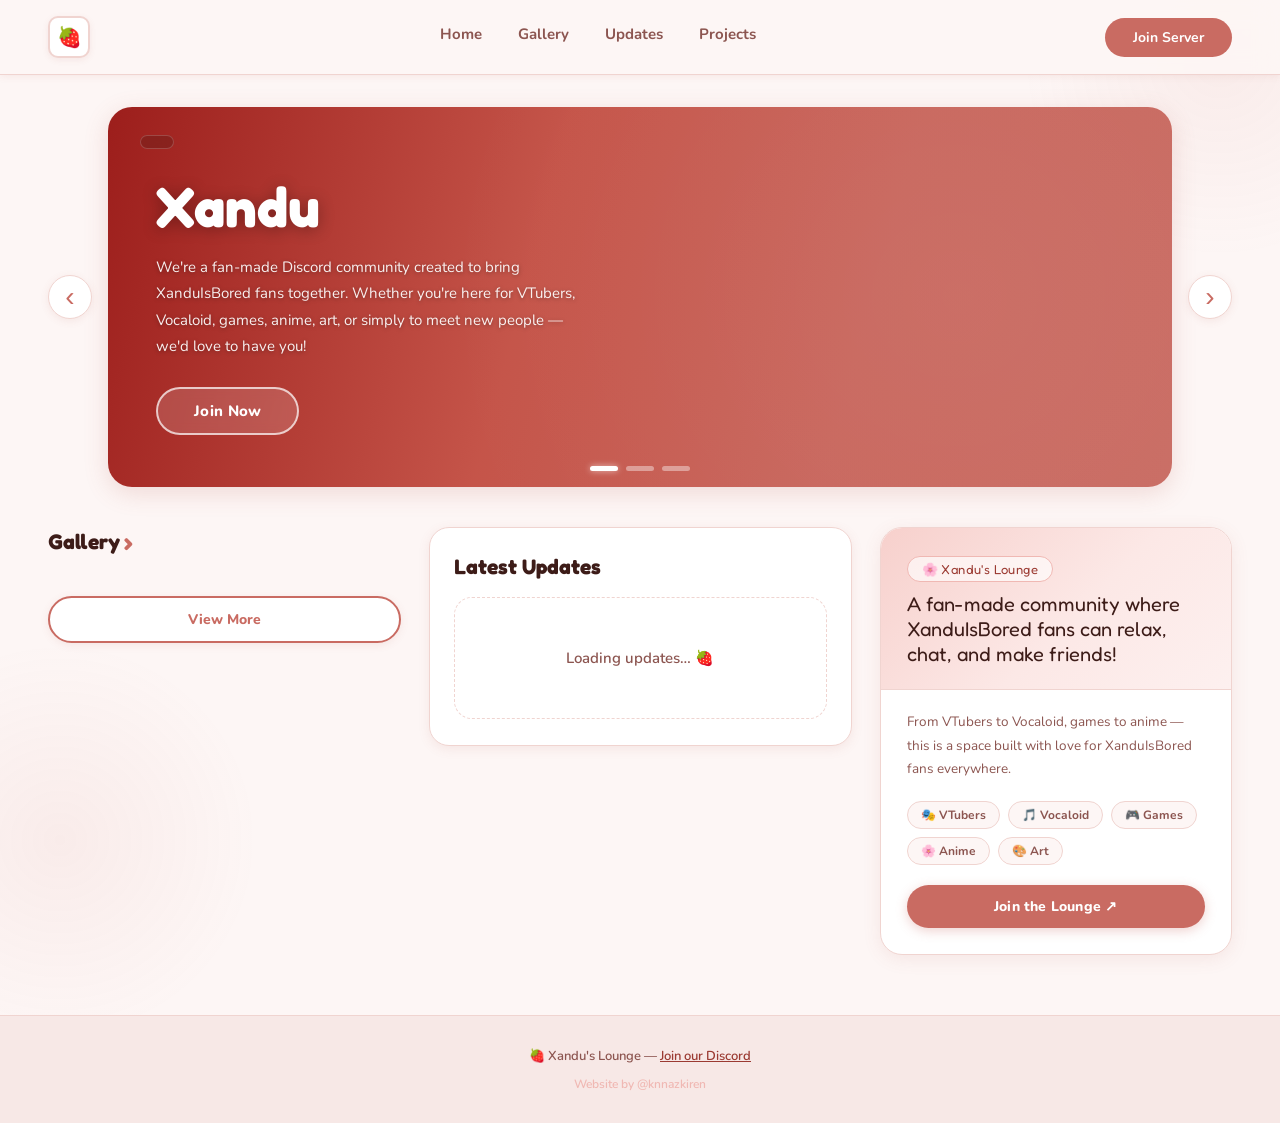
==== index.html @ 9f3a7777 "Add files via upload" ====
<!DOCTYPE html>
<html lang="en">
<head>
  <meta charset="UTF-8" />
  <meta name="viewport" content="width=device-width, initial-scale=1.0" />
  <title>Xandu's Lounge</title>
  <link rel="preconnect" href="https://fonts.googleapis.com" />
  <link rel="preconnect" href="https://fonts.gstatic.com" crossorigin />
  <link href="https://fonts.googleapis.com/css2?family=Fredoka+One&family=Nunito:wght@400;600;700;800&display=swap" rel="stylesheet" />
  <link rel="stylesheet" href="style.css" />
</head>
<body>

  <nav class="navbar">
    <div class="nav-left">
      <button class="nav-icon-btn" aria-label="Server icon">
        <img src="images/logo.png" alt="Xandu's Lounge" class="nav-icon-img" onerror="this.style.display='none';this.parentElement.textContent='🍓'" />
      </button>
    </div>
    <div class="nav-center">
      <a href="#" class="nav-link" data-page="home">Home</a>
      <a href="#" class="nav-link" data-page="gallery">Gallery</a>
      <a href="#" class="nav-link" data-page="updates">Updates</a>
      <a href="#" class="nav-link" data-page="projects">Projects</a>
    </div>
    <div class="nav-right">
      <a href="https://discord.gg/52EE6N8bB2" class="btn-signup">Join Server</a>
    </div>
  </nav>


  <section class="xandu" id="home-xandu">
    <button class="xandu-arrow xandu-arrow-left" aria-label="Previous">&#8249;</button>

    <div class="xandu-banner" id="xandu-banner">
      <div class="xandu-logo-badge">
        <span class="xandu-logo-text">
          <img src="images/logo.png" alt="Xandu's Lounge" class="xandu-logo-img" onerror="this.style.display='none'" />
        </span>
      </div>

      <div class="xandu-content">
        <h1 class="xandu-title">Xandu</h1>
        <p class="xandu-description">
          We're a fan-made Discord community created to bring XanduIsBored fans together.
          Whether you're here for VTubers, Vocaloid, games, anime, art, or simply to meet
          new people — we'd love to have you!
        </p>
        <a href="https://discord.gg/52EE6N8bB2" class="btn-readmore">Join Now</a>
      </div>

      <div class="xandu-dots">
        <span class="dot dot-active"></span>
        <span class="dot"></span>
        <span class="dot"></span>
      </div>
    </div>

    <button class="xandu-arrow xandu-arrow-right" aria-label="Next">&#8250;</button>
  </section>


  <section class="bottom-section" id="home-bottom">

    <div class="col-gallery">
      <h2 class="col-title">Gallery <span class="col-arrow">&#8250;</span></h2>
      <div class="gallery-grid" id="gallery-grid"></div>
      <button class="btn-viewmore" id="view-more-btn">View More</button>
    </div>


    <div class="col-updates" id="updates-col">
      <div class="col-updates-header">
        <h2 class="col-title">Latest Updates</h2>
      </div>
      <div id="home-posts-feed">
        <div class="no-posts-msg">Loading updates… 🍓</div>
      </div>
    </div>


    <div class="col-cards">
      <div class="community-card">
        <div class="community-card-top">
          <div class="community-badge">🌸 Xandu's Lounge</div>
          <p class="community-card-tagline">A fan-made community where XanduIsBored fans can relax, chat, and make friends!</p>
        </div>
        <p class="community-card-desc">
          From VTubers to Vocaloid, games to anime — this is a space built
          with love for XanduIsBored fans everywhere.
        </p>
        <div class="community-tags">
          <span class="tag">🎭 VTubers</span>
          <span class="tag">🎵 Vocaloid</span>
          <span class="tag">🎮 Games</span>
          <span class="tag">🌸 Anime</span>
          <span class="tag">🎨 Art</span>
        </div>
        <a href="https://discord.gg/52EE6N8bB2" class="community-join-btn">Join the Lounge ↗</a>
      </div>
    </div>

  </section>


  <footer class="footer" id="home-footer">
    <p>
      🍓 Xandu's Lounge &mdash;
      <a href="https://discord.gg/52EE6N8bB2" class="footer-link">Join our Discord</a>
    </p>
    <p class="footer-credit">Website by @knnazkiren</p>
  </footer>


  <!-- INNER PAGES -->
  <div class="inner-page-wrap" id="gallery-page">
    <button class="back-btn" onclick="showHome()">&#8592; Back to Home</button>
    <h2 class="page-title">🎨 Gallery</h2>
    <div class="full-gallery-grid" id="full-gallery-container">
      <div class="gallery-loading">Loading gallery…</div>
    </div>
  </div>

  <div class="inner-page-wrap" id="cat-page-0">
    <button class="back-btn" onclick="showHome()">&#8592; Back to Home</button>
    <div class="cat-page-header">
      <span class="cat-page-icon" id="page-icon-0">📢</span>
      <h2 class="page-title" id="page-title-0">Announcements</h2>
    </div>
    <div class="posts-feed" id="posts-feed-0">
      <div class="no-posts-msg">No posts yet — check back soon! 🍓</div>
    </div>
  </div>

  <div class="inner-page-wrap" id="cat-page-1">
    <button class="back-btn" onclick="showHome()">&#8592; Back to Home</button>
    <div class="cat-page-header">
      <span class="cat-page-icon" id="page-icon-1">🍓</span>
      <h2 class="page-title" id="page-title-1">Strawberry Posts</h2>
    </div>
    <div class="posts-feed" id="posts-feed-1">
      <div class="no-posts-msg">No posts yet — check back soon! 🍓</div>
    </div>
  </div>

  <div class="inner-page-wrap" id="cat-page-2">
    <button class="back-btn" onclick="showHome()">&#8592; Back to Home</button>
    <div class="cat-page-header">
      <span class="cat-page-icon" id="page-icon-2">🌟</span>
      <h2 class="page-title" id="page-title-2">Member Highlights</h2>
    </div>
    <div class="posts-feed" id="posts-feed-2">
      <div class="no-posts-msg">No posts yet — check back soon! 🍓</div>
    </div>
  </div>

  <div class="inner-page-wrap" id="projects-page">
    <button class="back-btn" onclick="showHome()">&#8592; Back to Home</button>
    <h2 class="page-title">🚀 Projects</h2>
    <div class="projects-grid" id="projects-grid">
      <div class="projects-empty"><span>🚀</span>No projects yet — stay tuned!</div>
    </div>
  </div>


  <!-- Supabase JS -->
  <script src="https://cdn.jsdelivr.net/npm/@supabase/supabase-js@2/dist/umd/supabase.min.js"></script>

  <script>

    /* ---- SUPABASE ---- */
    var SUPABASE_URL = 'https://gdhjtefkcrpxkrdiykhn.supabase.co';
    var SUPABASE_KEY = 'eyJhbGciOiJIUzI1NiIsInR5cCI6IkpXVCJ9.eyJpc3MiOiJzdXBhYmFzZSIsInJlZiI6ImdkaGp0ZWZrY3JweGtyZGl5a2huIiwicm9sZSI6ImFub24iLCJpYXQiOjE3ODMzMTY5MTIsImV4cCI6MjA5ODg5MjkxMn0.fy1BvtEDOEY_kbJI5o6ML6H_A-zJVKZPCkd5SEwlc9g';
    var sb = supabase.createClient(SUPABASE_URL, SUPABASE_KEY);


    /* ---- PAGE ROUTING ---- */
    var homeEls   = ['home-xandu', 'home-bottom', 'home-footer'];
    var innerPages = ['gallery-page', 'cat-page-0', 'cat-page-1', 'cat-page-2', 'projects-page'];

    function showHome() {
      homeEls.forEach(function(id) { var el = document.getElementById(id); if (el) el.style.display = ''; });
      innerPages.forEach(function(id) { var el = document.getElementById(id); if (el) el.style.display = 'none'; });
      setActiveNav('home');
      window.scrollTo({ top: 0, behavior: 'smooth' });
    }

    function showPage(pageId, navKey) {
      homeEls.forEach(function(id) { var el = document.getElementById(id); if (el) el.style.display = 'none'; });
      innerPages.forEach(function(id) { var el = document.getElementById(id); if (el) el.style.display = 'none'; });
      var pg = document.getElementById(pageId);
      if (pg) pg.style.display = 'block';
      setActiveNav(navKey || '');
      window.scrollTo({ top: 0, behavior: 'smooth' });
    }

    function setActiveNav(key) {
      document.querySelectorAll('.nav-link').forEach(function(l) {
        l.classList.toggle('active', l.getAttribute('data-page') === key);
      });
    }

    document.querySelectorAll('.nav-link').forEach(function(link) {
      link.addEventListener('click', function(e) {
        e.preventDefault();
        var pg = link.getAttribute('data-page');
        if (pg === 'home') {
          showHome();
        } else if (pg === 'gallery') {
          buildFullGallery();
          showPage('gallery-page', 'gallery');
        } else if (pg === 'updates') {
          showHome();
          setTimeout(function() {
            var el = document.getElementById('updates-col');
            if (el) el.scrollIntoView({ behavior: 'smooth' });
          }, 80);
        } else if (pg === 'projects') {
          buildProjectsPage();
          showPage('projects-page', 'projects');
        }
      });
    });


    /* ---- POSTS — load from Supabase ---- */
    async function loadPosts() {
      var homeFeed = document.getElementById('home-posts-feed');

      // Fetch categories and posts in parallel
      var catsRes  = await sb.from('categories').select('*').order('id');
      var postsRes = await sb.from('posts').select('*').order('date', { ascending: false });

      var cats  = (catsRes.data  || []);
      var posts = (postsRes.data || []);

      // Apply category labels and icons to inner pages
      cats.forEach(function(cat) {
        var pageIcon  = document.getElementById('page-icon-'  + cat.id);
        var pageTitle = document.getElementById('page-title-' + cat.id);
        if (pageIcon  && cat.icon)      pageIcon.textContent  = cat.icon;
        if (pageTitle && cat.cat_title) pageTitle.textContent = cat.cat_title;
      });

      // Group posts by category
      var byCategory = { 0: [], 1: [], 2: [] };
      posts.forEach(function(p) {
        if (p.cat_index >= 0 && p.cat_index <= 2) byCategory[p.cat_index].push(p);
      });

      // Render individual category feeds
      for (var i = 0; i <= 2; i++) {
        var cat = cats.find(function(c) { return c.id === i; });
        if (cat && cat.visible === false) { renderFeed(i, []); continue; }
        renderFeed(i, byCategory[i]);
      }

      // Build merged home feed (all visible categories combined, sorted by date desc)
      var allPosts = [];
      cats.forEach(function(cat) {
        if (cat.visible === false) return;
        (byCategory[cat.id] || []).forEach(function(p) {
          allPosts.push({ post: p, catIndex: cat.id, catIcon: cat.icon || '📢', catTitle: cat.cat_title || 'Updates' });
        });
      });

      if (!homeFeed) return;

      if (allPosts.length === 0) {
        homeFeed.innerHTML = '<div class="no-posts-msg">No updates yet — check back soon! 🍓</div>';
        return;
      }

      allPosts.sort(function(a, b) {
        return new Date(b.post.date + 'T12:00:00') - new Date(a.post.date + 'T12:00:00');
      });

      homeFeed.innerHTML = '';
      allPosts.forEach(function(item) {
        var post = item.post;
        var card = document.createElement('a');
        card.className = 'home-post-item';
        card.href = '#';
        card.addEventListener('click', function(e) {
          e.preventDefault();
          showPage('cat-page-' + item.catIndex);
        });

        var iconEl = document.createElement('span');
        iconEl.className = 'home-post-icon';
        iconEl.textContent = item.catIcon;

        var content = document.createElement('div');
        content.className = 'home-post-content';

        var catLabel = document.createElement('div');
        catLabel.className = 'home-post-cat';
        catLabel.textContent = item.catTitle;

        var titleEl = document.createElement('div');
        titleEl.className = 'home-post-title';
        titleEl.textContent = post.title || '';

        var meta = document.createElement('div');
        meta.className = 'home-post-meta';
        meta.textContent = fmtDate(post.date);

        if (post.body) {
          var preview = document.createElement('div');
          preview.className = 'home-post-preview';
          preview.textContent = post.body;
          content.appendChild(catLabel);
          content.appendChild(titleEl);
          content.appendChild(preview);
          content.appendChild(meta);
        } else {
          content.appendChild(catLabel);
          content.appendChild(titleEl);
          content.appendChild(meta);
        }

        card.appendChild(iconEl);
        card.appendChild(content);
        homeFeed.appendChild(card);
      });
    }

    function renderFeed(catIndex, posts) {
      var feedEl = document.getElementById('posts-feed-' + catIndex);
      if (!feedEl) return;
      if (!posts || posts.length === 0) {
        feedEl.innerHTML = '<div class="no-posts-msg">No posts yet — check back soon! 🍓</div>';
        return;
      }
      feedEl.innerHTML = '';
      posts.forEach(function(post) {
        var card = document.createElement('div');
        card.className = 'post-card';

        var dateEl = document.createElement('div');
        dateEl.className = 'post-date';
        dateEl.textContent = fmtDate(post.date);

        var titleEl = document.createElement('h3');
        titleEl.className = 'post-title';
        titleEl.textContent = post.title || '';

        var bodyEl = document.createElement('p');
        bodyEl.className = 'post-body';
        bodyEl.textContent = post.body || '';

        card.appendChild(dateEl);
        card.appendChild(titleEl);
        card.appendChild(bodyEl);

        if (post.discord_link && post.discord_link.trim() !== '') {
          var btn = document.createElement('a');
          btn.className = 'post-discord-btn';
          btn.href = post.discord_link.trim();
          btn.target = '_blank';
          btn.rel = 'noopener noreferrer';
          btn.textContent = (post.discord_btn && post.discord_btn.trim() ? post.discord_btn.trim() : 'Go to Channel') + ' ↗';
          card.appendChild(btn);
        }
        feedEl.appendChild(card);
      });
    }

    function fmtDate(s) {
      if (!s) return '';
      try { return new Date(s + 'T12:00:00').toLocaleDateString('en-US', { year: 'numeric', month: 'long', day: 'numeric' }); }
      catch(e) { return s; }
    }


    /* ---- GALLERY — load from Supabase Storage ---- */
    var galleryItems = [];

    async function loadHomeGallery() {
      var res = await sb.from('gallery_items').select('*').order('created_at', { ascending: false });
      galleryItems = res.data || [];
      if (galleryItems.length === 0) return;

      var grid    = document.getElementById('gallery-grid');
      var viewBtn = document.getElementById('view-more-btn');
      var col     = document.querySelector('.col-gallery');
      var firstImgLoadPromise = null;

      galleryItems.forEach(function(item, idx) {
        var thumb = buildThumb(item.url, item.credit, item.mime_type, idx >= 2);
        if (idx < 2) {
          grid.appendChild(thumb);
        } else {
          col.insertBefore(thumb, viewBtn);
        }
        // Track first image load so slider fires only after it's ready
        if (!firstImgLoadPromise) {
          var imgEl = thumb.querySelector('img');
          if (imgEl) {
            firstImgLoadPromise = new Promise(function(resolve) {
              if (imgEl.complete) { resolve(); }
              else { imgEl.addEventListener('load', resolve); imgEl.addEventListener('error', resolve); }
            });
          }
        }
      });

      // Wait for first gallery image before updating the banner slider
      if (firstImgLoadPromise) await firstImgLoadPromise;
      refreshSlider();
    }

    function buildThumb(src, credit, mimeType, hidden) {
      var div = document.createElement('div');
      div.className = 'gallery-thumb' + (hidden ? ' hidden-thumb' : '');
      if (src) {
        var isVid = mimeType && mimeType.indexOf('video') === 0;
        if (isVid) {
          var v = document.createElement('video');
          v.src = src; v.muted = true; v.controls = false;
          div.appendChild(v);
        } else {
          var img = document.createElement('img');
          img.src = src; img.alt = credit || 'Gallery image';
          div.appendChild(img);
        }
      }
      if (credit) {
        var p = document.createElement('p');
        p.className = 'gallery-credit';
        p.textContent = credit;
        div.appendChild(p);
      }
      return div;
    }

    async function buildFullGallery() {
      var container = document.getElementById('full-gallery-container');
      container.innerHTML = '<div class="gallery-loading">Loading gallery…</div>';

      var res = await sb.from('gallery_items').select('*').order('created_at', { ascending: false });
      var items = res.data || [];

      if (items.length === 0) {
        container.innerHTML = '<div class="gallery-loading">No gallery items yet — check back soon! 🍓</div>';
        return;
      }

      container.innerHTML = '';
      items.forEach(function(item) {
        container.appendChild(buildThumb(item.url, item.credit, item.mime_type, false));
      });
    }


    /* ---- PROJECTS — load from Supabase ---- */
    async function buildProjectsPage() {
      var grid = document.getElementById('projects-grid');
      grid.innerHTML = '<div class="projects-empty"><span>⏳</span>Loading projects…</div>';

      var res = await sb.from('projects').select('*').order('created_at', { ascending: false });
      var projects = res.data || [];

      if (projects.length === 0) {
        grid.innerHTML = '<div class="projects-empty"><span>🚀</span>No projects yet — stay tuned!</div>';
        return;
      }

      grid.innerHTML = '';
      projects.forEach(function(proj) {
        var card = document.createElement('div');
        card.className = 'project-card';

        if (proj.image_url) {
          var img = document.createElement('img');
          img.className = 'project-thumb';
          img.src = proj.image_url;
          img.alt = proj.title || 'Project image';
          card.appendChild(img);
        } else {
          var ph = document.createElement('div');
          ph.className = 'project-thumb-placeholder';
          ph.textContent = proj.emoji || '🚀';
          card.appendChild(ph);
        }

        var body = document.createElement('div');
        body.className = 'project-body';

        var header = document.createElement('div');
        header.className = 'project-header';

        var titleEl = document.createElement('div');
        titleEl.className = 'project-title';
        titleEl.textContent = proj.title || '';

        var statusMap = { 'Planning': 'status-planning', 'In Progress': 'status-inprogress', 'Completed': 'status-completed', 'On Hold': 'status-onhold' };
        var badge = document.createElement('span');
        badge.className = 'project-status ' + (statusMap[proj.status] || 'status-planning');
        badge.textContent = proj.status || 'Planning';

        header.appendChild(titleEl);
        header.appendChild(badge);
        body.appendChild(header);

        if (proj.description) {
          var desc = document.createElement('p');
          desc.className = 'project-desc';
          desc.textContent = proj.description;
          body.appendChild(desc);
        }

        if (proj.tags && proj.tags.trim()) {
          var tagsRow = document.createElement('div');
          tagsRow.className = 'project-tags';
          proj.tags.split(',').forEach(function(t) {
            t = t.trim();
            if (!t) return;
            var span = document.createElement('span');
            span.className = 'tag';
            span.textContent = t;
            tagsRow.appendChild(span);
          });
          body.appendChild(tagsRow);
        }

        if (proj.link && proj.link.trim()) {
          var linkEl = document.createElement('a');
          linkEl.className = 'project-link-btn';
          linkEl.href = proj.link.trim();
          linkEl.target = '_blank';
          linkEl.rel = 'noopener noreferrer';
          linkEl.textContent = 'Learn More ↗';
          body.appendChild(linkEl);
        }

        card.appendChild(body);
        grid.appendChild(card);
      });
    }


    /* ---- XANDU SLIDER ---- */
    var sliderImgs  = [];
    var slideIndex  = 0;
    var sliderTimer = null;

    function refreshSlider() {
      sliderImgs = Array.from(document.querySelectorAll('.col-gallery .gallery-thumb img'));
      if (sliderImgs.length) showSlide(0);
    }

    function showSlide(n) {
      if (!sliderImgs.length) return;
      slideIndex = ((n % sliderImgs.length) + sliderImgs.length) % sliderImgs.length;
      var banner = document.getElementById('xandu-banner');
      if (!banner) return;
      var src = sliderImgs[slideIndex].src;
      banner.style.backgroundImage =
        'linear-gradient(105deg, rgba(100,30,25,0.65) 0%, rgba(201,107,98,0.40) 45%, rgba(201,107,98,0.08) 70%, transparent 100%), url("' + src + '")';
      banner.style.backgroundSize = 'cover';
      banner.style.backgroundPosition = 'center top';
      var dots = document.querySelectorAll('.dot');
      dots.forEach(function(d, i) { d.classList.toggle('dot-active', i === slideIndex % dots.length); });
    }

    function startSlider() {
      sliderImgs = Array.from(document.querySelectorAll('.col-gallery .gallery-thumb img'));
      if (sliderImgs.length) showSlide(0);
      clearInterval(sliderTimer);
      sliderTimer = setInterval(function() { showSlide(slideIndex + 1); }, 4000);
    }

    var leftArr  = document.querySelector('.xandu-arrow-left');
    var rightArr = document.querySelector('.xandu-arrow-right');
    if (leftArr)  leftArr.addEventListener('click',  function() { showSlide(slideIndex - 1); });
    if (rightArr) rightArr.addEventListener('click', function() { showSlide(slideIndex + 1); });

    var xanduBanner = document.getElementById('xandu-banner');
    if (xanduBanner) {
      xanduBanner.addEventListener('mouseenter', function() { clearInterval(sliderTimer); });
      xanduBanner.addEventListener('mouseleave', function() {
        clearInterval(sliderTimer);
        sliderTimer = setInterval(function() { showSlide(slideIndex + 1); }, 4000);
      });
    }


    /* ---- VIEW MORE ---- */
    var viewMoreBtn = document.getElementById('view-more-btn');
    if (viewMoreBtn) {
      viewMoreBtn.addEventListener('click', function(e) {
        e.preventDefault();
        var expanded = viewMoreBtn.getAttribute('data-expanded') === 'true';
        document.querySelectorAll('.col-gallery .gallery-thumb.hidden-thumb').forEach(function(t) {
          t.style.display = expanded ? '' : 'block';
        });
        viewMoreBtn.textContent = expanded ? 'View More' : 'View Less';
        viewMoreBtn.setAttribute('data-expanded', expanded ? 'false' : 'true');
      });
    }


    /* ---- INIT ---- */
    loadPosts();
    loadHomeGallery().then(function() { setTimeout(startSlider, 200); });

  </script>

</body>
</html>
---- style.css ----
/* ================================================
   1. ROOT VARIABLES
   ================================================ */
:root {
  --red-deep:    #9b3a32;
  --red-main:    #c96b62;
  --red-bright:  #e08880;
  --red-soft:    #f0b8b3;
  --bg-page:     #fdf6f5;
  --bg-card:     #ffffff;
  --bg-banner:   #c96b62;
  --text-dark:   #3d1c18;
  --text-mid:    #8c5550;
  --text-light:  #ffffff;
  --border:      #f0d4d0;
  --shadow:      rgba(180, 90, 80, 0.10);
}


/* ================================================
   2. RESET & BASE STYLES
   ================================================ */
*, *::before, *::after {
  margin: 0;
  padding: 0;
  box-sizing: border-box;
}

html {
  scroll-behavior: smooth;
}

body {
  font-family: 'Nunito', sans-serif;
  background-color: var(--bg-page);
  color: var(--text-dark);
  min-height: 100vh;
}

a {
  text-decoration: none;
  color: inherit;
}


/* ================================================
   3. NAVIGATION BAR
   ================================================ */
.navbar {
  position: sticky;
  top: 0;
  z-index: 100;
  display: flex;
  align-items: center;
  justify-content: space-between;
  padding: 16px 48px;
  background: rgba(253, 246, 245, 0.95);
  backdrop-filter: blur(12px);
  -webkit-backdrop-filter: blur(12px);
  border-bottom: 1px solid var(--border);
  box-shadow: 0 1px 8px var(--shadow);
}

.nav-left {
  display: flex;
  align-items: center;
  gap: 10px;
}

.nav-icon-btn {
  width: 42px;
  height: 42px;
  border-radius: 10px;
  border: 2px solid var(--border);
  background: var(--bg-card);
  display: flex;
  align-items: center;
  justify-content: center;
  font-size: 20px;
  cursor: pointer;
  transition: background 0.2s, border-color 0.2s, transform 0.15s;
  box-shadow: 0 2px 6px var(--shadow);
}

.nav-icon-btn:hover {
  background: var(--red-bright);
  border-color: var(--red-main);
  transform: scale(1.05);
}

.nav-icon-img {
  width: 28px;
  height: 28px;
  border-radius: 6px;
  object-fit: cover;
}

.nav-center {
  display: flex;
  align-items: center;
  gap: 36px;
}

.nav-link {
  font-family: 'Nunito', sans-serif;
  font-weight: 700;
  font-size: 15px;
  color: var(--text-mid);
  padding-bottom: 4px;
  border-bottom: 2px solid transparent;
  transition: color 0.2s, border-color 0.2s;
  cursor: pointer;
}

.nav-link:hover,
.nav-link.active {
  color: var(--red-main);
  border-bottom-color: var(--red-main);
}

.nav-right {
  display: flex;
  align-items: center;
}

.btn-signup {
  padding: 10px 28px;
  border-radius: 999px;
  background: var(--red-main);
  color: var(--text-light);
  font-family: 'Nunito', sans-serif;
  font-weight: 700;
  font-size: 14px;
  border: none;
  cursor: pointer;
  transition: background 0.2s, transform 0.15s;
}

.btn-signup:hover {
  background: var(--red-deep);
  transform: scale(1.03);
}


/* ================================================
   4. BANNER
   ================================================ */
.xandu {
  position: relative;
  display: flex;
  align-items: center;
  padding: 32px 48px;
  gap: 16px;
}

.xandu-arrow {
  flex-shrink: 0;
  width: 44px;
  height: 44px;
  border-radius: 50%;
  border: 1.5px solid var(--border);
  background: var(--bg-card);
  color: var(--red-main);
  font-size: 28px;
  line-height: 1;
  cursor: pointer;
  display: flex;
  align-items: center;
  justify-content: center;
  transition: background 0.2s, color 0.2s, transform 0.15s;
  z-index: 10;
  box-shadow: 0 2px 8px var(--shadow);
}

.xandu-arrow:hover {
  background: var(--red-main);
  color: #fff;
  border-color: var(--red-main);
  transform: scale(1.08);
}

.xandu-banner {
  flex: 1;
  position: relative;
  border-radius: 24px;
  overflow: hidden;
  min-height: 380px;
  display: flex;
  align-items: flex-end;
  background-color: var(--bg-banner);
  background-image: linear-gradient(
    105deg,
    rgba(139, 0, 0, 0.72) 0%,
    rgba(192, 57, 43, 0.45) 40%,
    rgba(192, 57, 43, 0.10) 70%,
    transparent 100%
  );
  background-size: cover;
  background-position: center top;
  background-repeat: no-repeat;
  box-shadow: 0 6px 24px rgba(180, 90, 80, 0.18);
}

.xandu-banner::before {
  content: '';
  position: absolute;
  inset: 0;
  background-image: radial-gradient(circle at 80% 50%, rgba(255,255,255,0.05) 0%, transparent 60%);
  pointer-events: none;
}

.xandu-logo-badge {
  position: absolute;
  top: 28px;
  left: 32px;
  background: rgba(100, 30, 25, 0.40);
  backdrop-filter: blur(8px);
  border-radius: 10px;
  padding: 6px 16px;
  border: 1px solid rgba(255,255,255,0.18);
}

.xandu-logo-text {
  font-family: 'Fredoka One', cursive;
  font-size: 15px;
  color: #fff;
  letter-spacing: 1px;
}

.xandu-logo-img {
  height: 28px;
  object-fit: contain;
}

.xandu-content {
  position: relative;
  z-index: 2;
  padding: 36px 48px 52px 48px;
  max-width: 580px;
}

.xandu-title {
  font-family: 'Fredoka One', cursive;
  font-size: clamp(34px, 5vw, 56px);
  color: #ffffff;
  line-height: 1.15;
  text-shadow: 0 2px 16px rgba(0,0,0,0.30);
  margin-bottom: 16px;
}

.xandu-description {
  font-family: 'Nunito', sans-serif;
  font-size: 15px;
  color: rgba(255, 255, 255, 0.92);
  line-height: 1.75;
  text-shadow: 0 1px 4px rgba(0,0,0,0.35);
  margin-bottom: 28px;
  max-width: 440px;
}

.btn-readmore {
  display: inline-block;
  padding: 12px 36px;
  border: 2px solid rgba(255,255,255,0.70);
  border-radius: 999px;
  color: #ffffff;
  font-family: 'Nunito', sans-serif;
  font-weight: 800;
  font-size: 15px;
  letter-spacing: 0.3px;
  background: rgba(255,255,255,0.15);
  backdrop-filter: blur(6px);
  transition: background 0.25s, color 0.25s, border-color 0.25s, transform 0.15s;
  cursor: pointer;
}

.btn-readmore:hover {
  background: rgba(255,255,255,0.95);
  border-color: transparent;
  color: var(--red-deep);
  transform: scale(1.03);
}

.xandu-dots {
  position: absolute;
  bottom: 16px;
  left: 50%;
  transform: translateX(-50%);
  display: flex;
  gap: 8px;
  z-index: 5;
}

.dot {
  width: 28px;
  height: 5px;
  border-radius: 999px;
  background: rgba(255,255,255,0.4);
  transition: background 0.2s;
}

.dot-active {
  background: #ffffff;
  box-shadow: 0 0 6px rgba(255,255,255,0.6);
}


/* ================================================
   5. BOTTOM THREE-COLUMN SECTION
   ================================================ */
.bottom-section {
  display: grid;
  grid-template-columns: 1fr 1.2fr 1fr;
  gap: 28px;
  padding: 8px 48px 60px 48px;
  align-items: start;
}

.col-title {
  font-family: 'Fredoka One', cursive;
  font-size: 21px;
  color: var(--text-dark);
  margin-bottom: 20px;
  display: flex;
  align-items: center;
  gap: 4px;
}

.col-arrow {
  color: var(--red-main);
  font-size: 24px;
}

.col-gallery {
  display: flex;
  flex-direction: column;
}

.gallery-grid {
  display: grid;
  grid-template-columns: 1fr 1fr;
  gap: 14px;
  margin-bottom: 20px;
}

.gallery-thumb {
  border-radius: 14px;
  overflow: hidden;
  background: var(--bg-card);
  border: 2px solid var(--border);
  box-shadow: 0 3px 10px var(--shadow);
  transition: transform 0.2s, box-shadow 0.2s;
  cursor: pointer;
}

.gallery-thumb:hover {
  transform: translateY(-4px);
  box-shadow: 0 8px 20px rgba(192, 57, 43, 0.2);
}

.gallery-thumb img,
.gallery-thumb video {
  width: 100%;
  height: 150px;
  object-fit: cover;
  display: block;
}

.gallery-placeholder {
  width: 100%;
  height: 150px;
  background: linear-gradient(135deg, #ffe4e4 0%, #ffd0d0 100%);
  display: flex;
  flex-direction: column;
  align-items: center;
  justify-content: center;
  gap: 6px;
  border-bottom: 2px dashed var(--border);
}

.placeholder-icon {
  font-size: 32px;
}

.placeholder-label {
  font-size: 11px;
  font-weight: 700;
  color: var(--text-mid);
  text-align: center;
  padding: 0 6px;
}

.gallery-credit {
  font-size: 11px;
  color: var(--text-mid);
  text-align: center;
  padding: 6px 4px 8px;
}

.btn-viewmore {
  display: block;
  width: 100%;
  padding: 12px;
  border-radius: 999px;
  border: 2px solid var(--red-main);
  background: var(--bg-card);
  color: var(--red-main);
  font-family: 'Nunito', sans-serif;
  font-weight: 800;
  font-size: 14px;
  text-align: center;
  cursor: pointer;
  transition: background 0.2s, color 0.2s, transform 0.15s;
  box-shadow: 0 2px 8px var(--shadow);
}

.btn-viewmore:hover {
  background: var(--red-main);
  color: #fff;
  transform: scale(1.02);
}

.col-updates {
  background: var(--bg-card);
  border-radius: 20px;
  border: 1.5px solid var(--border);
  padding: 26px 24px;
  box-shadow: 0 3px 12px var(--shadow);
}

.col-updates-header {
  display: flex;
  align-items: center;
  justify-content: space-between;
  margin-bottom: 18px;
}

.col-updates-header .col-title {
  margin-bottom: 0;
}

.close-btn {
  width: 28px;
  height: 28px;
  border-radius: 50%;
  border: 2px solid var(--border);
  background: var(--bg-card);
  color: var(--text-mid);
  font-size: 13px;
  display: flex;
  align-items: center;
  justify-content: center;
  cursor: pointer;
  transition: background 0.2s, color 0.2s;
}

.close-btn:hover {
  background: var(--red-main);
  color: #fff;
  border-color: var(--red-main);
}

.update-item {
  display: flex;
  align-items: center;
  gap: 14px;
  padding: 14px 16px;
  border-radius: 14px;
  margin-bottom: 10px;
  background: #fdf6f5;
  border: 1.5px solid var(--border);
  font-size: 14px;
  font-weight: 600;
  color: var(--text-dark);
  transition: background 0.2s, border-color 0.2s, transform 0.18s;
  cursor: pointer;
}

.update-item:hover {
  background: #fce8e6;
  border-color: var(--red-bright);
  transform: translateX(5px);
}

.update-item-dark {
  background: #f5d5d2;
  border-color: var(--red-soft);
  color: var(--red-deep);
}

.update-item-dark:hover {
  background: #f0c5c0;
}

.update-icon {
  font-size: 18px;
  flex-shrink: 0;
}

.update-text {
  line-height: 1.3;
  flex: 1;
}

.update-count {
  font-size: 11px;
  font-weight: 800;
  background: var(--red-soft);
  color: var(--red-deep);
  border-radius: 999px;
  padding: 2px 9px;
  flex-shrink: 0;
}

.col-cards {
  display: flex;
  flex-direction: column;
}

.community-card {
  background: var(--bg-card);
  border: 1.5px solid var(--border);
  border-radius: 22px;
  overflow: hidden;
  box-shadow: 0 4px 18px var(--shadow);
  display: flex;
  flex-direction: column;
}

.community-card-top {
  background: linear-gradient(135deg, #f7d0cc 0%, #fce8e6 55%, #fdf0ef 100%);
  padding: 28px 26px 22px;
  border-bottom: 1.5px solid var(--border);
}

.community-badge {
  display: inline-block;
  font-family: 'Fredoka One', cursive;
  font-size: 13px;
  color: var(--red-deep);
  background: rgba(255,255,255,0.65);
  border: 1px solid var(--red-soft);
  border-radius: 999px;
  padding: 4px 14px;
  margin-bottom: 10px;
  letter-spacing: 0.4px;
}

.community-card-tagline {
  font-family: 'Fredoka One', cursive;
  font-size: 20px;
  color: var(--text-dark);
  line-height: 1.25;
}

.community-card-desc {
  padding: 20px 26px 4px;
  font-size: 13.5px;
  color: var(--text-mid);
  line-height: 1.75;
}

.community-tags {
  display: flex;
  flex-wrap: wrap;
  gap: 8px;
  padding: 16px 26px 20px;
}

.tag {
  display: inline-block;
  padding: 5px 13px;
  border-radius: 999px;
  border: 1.5px solid var(--border);
  background: var(--bg-page);
  font-size: 12px;
  font-weight: 700;
  color: var(--text-mid);
  transition: background 0.2s, border-color 0.2s, color 0.2s;
}

.tag:hover {
  background: #fce8e6;
  border-color: var(--red-soft);
  color: var(--red-deep);
}

.community-join-btn {
  display: block;
  margin: 0 26px 26px;
  padding: 12px;
  border-radius: 999px;
  background: var(--red-main);
  color: #fff;
  font-family: 'Nunito', sans-serif;
  font-weight: 800;
  font-size: 14px;
  text-align: center;
  letter-spacing: 0.2px;
  transition: background 0.2s, transform 0.15s;
  box-shadow: 0 3px 12px rgba(201,107,98,0.30);
}

.community-join-btn:hover {
  background: var(--red-deep);
  transform: scale(1.02);
}


/* ================================================
   6. FOOTER
   ================================================ */
.footer {
  background: #f7e8e6;
  border-top: 1px solid var(--border);
  color: var(--text-mid);
  text-align: center;
  padding: 28px 48px;
  font-size: 13px;
  font-weight: 600;
  line-height: 1.9;
}

.footer-link {
  color: var(--red-deep);
  text-decoration: underline;
  transition: color 0.2s;
}

.footer-link:hover {
  color: var(--red-main);
}

.footer-credit {
  font-size: 12px;
  color: var(--red-soft);
  margin-top: 4px;
}


/* ================================================
   7. STRAWBERRY DECORATIVE ACCENTS
   ================================================ */
body::before {
  content: '';
  position: fixed;
  top: -140px;
  right: -140px;
  width: 400px;
  height: 400px;
  border-radius: 50%;
  background: radial-gradient(circle, rgba(201, 107, 98, 0.07) 0%, transparent 70%);
  pointer-events: none;
  z-index: 0;
}

body::after {
  content: '';
  position: fixed;
  bottom: -140px;
  left: -140px;
  width: 400px;
  height: 400px;
  border-radius: 50%;
  background: radial-gradient(circle, rgba(201, 107, 98, 0.07) 0%, transparent 70%);
  pointer-events: none;
  z-index: 0;
}

.navbar, .xandu, .bottom-section, .footer {
  position: relative;
  z-index: 1;
}

.gallery-thumb.hidden-thumb {
  display: none;
}

a.update-item {
  display: flex;
  text-decoration: none;
  color: inherit;
}


/* ================================================
   8. SCROLLBAR STYLING
   ================================================ */
::-webkit-scrollbar { width: 8px; }
::-webkit-scrollbar-track { background: var(--bg-page); }
::-webkit-scrollbar-thumb { background: var(--red-soft); border-radius: 999px; }
::-webkit-scrollbar-thumb:hover { background: var(--red-main); }


/* ================================================
   9. INNER PAGE STYLES
   ================================================ */
.inner-page-wrap {
  display: none;
  min-height: 100vh;
  padding: 40px 48px 60px;
  animation: fadeIn 0.3s ease;
  position: relative;
  z-index: 1;
}

@keyframes fadeIn {
  from { opacity: 0; transform: translateY(14px); }
  to   { opacity: 1; transform: translateY(0); }
}

.back-btn {
  display: inline-flex;
  align-items: center;
  gap: 8px;
  padding: 10px 26px;
  border-radius: 999px;
  border: 1.5px solid var(--border);
  background: var(--bg-card);
  color: var(--red-deep);
  font-family: 'Nunito', sans-serif;
  font-weight: 700;
  font-size: 14px;
  cursor: pointer;
  margin-bottom: 36px;
  transition: background 0.2s, color 0.2s, border-color 0.2s, transform 0.15s;
  box-shadow: 0 2px 8px var(--shadow);
}

.back-btn:hover {
  background: var(--red-main);
  color: #fff;
  border-color: var(--red-main);
  transform: scale(1.03);
}

.page-title {
  font-family: 'Fredoka One', cursive;
  font-size: 34px;
  color: var(--text-dark);
  margin-bottom: 28px;
}

.full-gallery-grid {
  display: grid;
  grid-template-columns: repeat(auto-fill, minmax(220px, 1fr));
  gap: 20px;
}

.full-gallery-grid .gallery-thumb {
  display: block !important;
}

.full-gallery-grid .gallery-thumb img,
.full-gallery-grid .gallery-thumb video {
  height: 200px;
}

.full-gallery-grid .gallery-placeholder {
  height: 200px;
}

.cat-page-header {
  display: flex;
  align-items: center;
  gap: 16px;
  margin-bottom: 32px;
}

.cat-page-icon {
  font-size: 44px;
  line-height: 1;
}

.posts-feed {
  display: flex;
  flex-direction: column;
  gap: 20px;
  max-width: 700px;
}

.post-card {
  background: var(--bg-card);
  border: 1.5px solid var(--border);
  border-radius: 20px;
  padding: 28px 32px;
  box-shadow: 0 3px 12px var(--shadow);
  transition: transform 0.2s, box-shadow 0.2s;
}

.post-card:hover {
  transform: translateY(-3px);
  box-shadow: 0 8px 22px rgba(180, 90, 80, 0.14);
}

.post-date {
  font-size: 11px;
  font-weight: 800;
  color: var(--red-soft);
  text-transform: uppercase;
  letter-spacing: 0.7px;
  margin-bottom: 8px;
}

.post-title {
  font-family: 'Fredoka One', cursive;
  font-size: 22px;
  color: var(--text-dark);
  margin-bottom: 12px;
  line-height: 1.2;
}

.post-body {
  font-size: 15px;
  color: var(--text-mid);
  line-height: 1.8;
  white-space: pre-line;
}

.post-discord-btn {
  display: inline-block;
  margin-top: 20px;
  padding: 10px 28px;
  border-radius: 999px;
  background: var(--red-main);
  color: #fff;
  font-family: 'Nunito', sans-serif;
  font-weight: 700;
  font-size: 13px;
  transition: background 0.2s, transform 0.15s;
}

.post-discord-btn:hover {
  background: var(--red-deep);
  transform: scale(1.03);
}

.no-posts-msg {
  text-align: center;
  padding: 48px 24px;
  color: var(--text-mid);
  font-size: 15px;
  font-weight: 600;
  border: 1.5px dashed var(--border);
  border-radius: 18px;
  background: var(--bg-card);
  line-height: 1.6;
}


/* ================================================
   10. RESPONSIVE
   ================================================ */
@media (max-width: 900px) {
  .bottom-section {
    grid-template-columns: 1fr 1fr;
    grid-template-rows: auto auto;
  }
  .col-gallery {
    grid-column: 1 / -1;
  }
  .xandu-title {
    font-size: 36px;
  }
}

@media (max-width: 600px) {
  .navbar { padding: 12px 20px; }
  .nav-center { gap: 18px; }
  .nav-link { font-size: 13px; }
  .xandu { padding: 20px; }
  .xandu-banner { min-height: 280px; }
  .xandu-content { padding: 24px 24px 36px; }
  .xandu-title { font-size: 28px; }
  .bottom-section { grid-template-columns: 1fr; padding: 8px 20px 48px; gap: 20px; }
  .inner-page-wrap { padding: 28px 20px 48px; }
  .post-card { padding: 22px 20px; }
  .page-title { font-size: 26px; }
  .full-gallery-grid { grid-template-columns: 1fr 1fr; }
  .projects-grid { grid-template-columns: 1fr; }
}


/* ================================================
   11. PROJECTS PAGE
   ================================================ */
.projects-grid {
  display: grid;
  grid-template-columns: repeat(auto-fill, minmax(280px, 1fr));
  gap: 24px;
}

.project-card {
  background: var(--bg-card);
  border: 1.5px solid var(--border);
  border-radius: 20px;
  overflow: hidden;
  box-shadow: 0 3px 12px var(--shadow);
  transition: transform 0.2s, box-shadow 0.2s;
  display: flex;
  flex-direction: column;
}

.project-card:hover {
  transform: translateY(-4px);
  box-shadow: 0 10px 28px rgba(180,90,80,0.16);
}

.project-thumb {
  width: 100%;
  height: 180px;
  object-fit: cover;
  display: block;
}

.project-thumb-placeholder {
  width: 100%;
  height: 180px;
  background: linear-gradient(135deg, #ffe4e4 0%, #fce0dd 100%);
  display: flex;
  align-items: center;
  justify-content: center;
  font-size: 52px;
}

.project-body {
  padding: 20px 22px 22px;
  flex: 1;
  display: flex;
  flex-direction: column;
  gap: 10px;
}

.project-header {
  display: flex;
  align-items: flex-start;
  justify-content: space-between;
  gap: 10px;
}

.project-title {
  font-family: 'Fredoka One', cursive;
  font-size: 20px;
  color: var(--text-dark);
  line-height: 1.2;
}

.project-status {
  display: inline-block;
  padding: 4px 12px;
  border-radius: 999px;
  font-size: 10px;
  font-weight: 800;
  text-transform: uppercase;
  letter-spacing: 0.5px;
  flex-shrink: 0;
  white-space: nowrap;
}

.status-planning    { background: #ede8ff; color: #5040c8; }
.status-inprogress  { background: #fff3d0; color: #9a6200; }
.status-completed   { background: #d4f5e9; color: #1a7a50; }
.status-onhold      { background: #f0f0f0; color: #666666; }

.project-desc {
  font-size: 14px;
  color: var(--text-mid);
  line-height: 1.7;
  flex: 1;
}

.project-tags {
  display: flex;
  flex-wrap: wrap;
  gap: 6px;
}

.project-link-btn {
  display: inline-block;
  margin-top: 6px;
  padding: 10px 24px;
  border-radius: 999px;
  background: var(--red-main);
  color: #fff;
  font-family: 'Nunito', sans-serif;
  font-weight: 700;
  font-size: 13px;
  text-align: center;
  transition: background 0.2s, transform 0.15s;
  align-self: flex-start;
}

.project-link-btn:hover {
  background: var(--red-deep);
  transform: scale(1.03);
}

.projects-empty {
  text-align: center;
  padding: 60px 24px;
  color: var(--text-mid);
  font-size: 15px;
  font-weight: 600;
  border: 1.5px dashed var(--border);
  border-radius: 18px;
  background: var(--bg-card);
  line-height: 1.8;
}

.projects-empty span { display: block; font-size: 44px; margin-bottom: 14px; }

.gallery-loading {
  text-align: center;
  padding: 40px;
  color: var(--text-mid);
  font-size: 14px;
}

/* ================================================
   12. HOME POST FEED (Latest Updates inline cards)
   ================================================ */
.home-post-item {
  display: flex;
  align-items: flex-start;
  gap: 12px;
  padding: 14px 16px;
  border-radius: 14px;
  margin-bottom: 10px;
  background: #fdf6f5;
  border: 1.5px solid var(--border);
  text-decoration: none;
  color: var(--text-dark);
  transition: background 0.2s, border-color 0.2s, transform 0.18s;
  cursor: pointer;
}

.home-post-item:hover {
  background: #fce8e6;
  border-color: var(--red-bright);
  transform: translateX(4px);
}

.home-post-icon {
  font-size: 20px;
  flex-shrink: 0;
  line-height: 1.3;
}

.home-post-content {
  flex: 1;
  min-width: 0;
}

.home-post-cat {
  font-size: 10px;
  font-weight: 800;
  text-transform: uppercase;
  letter-spacing: 0.6px;
  color: var(--red-main);
  margin-bottom: 3px;
}

.home-post-title {
  font-size: 14px;
  font-weight: 700;
  color: var(--text-dark);
  line-height: 1.3;
  margin-bottom: 4px;
  white-space: nowrap;
  overflow: hidden;
  text-overflow: ellipsis;
}

.home-post-preview {
  font-size: 12px;
  color: var(--text-mid);
  line-height: 1.5;
  margin-bottom: 4px;
  overflow: hidden;
  display: -webkit-box;
  -webkit-line-clamp: 2;
  -webkit-box-orient: vertical;
}

.home-post-meta {
  font-size: 11px;
  font-weight: 700;
  color: var(--red-soft);
}
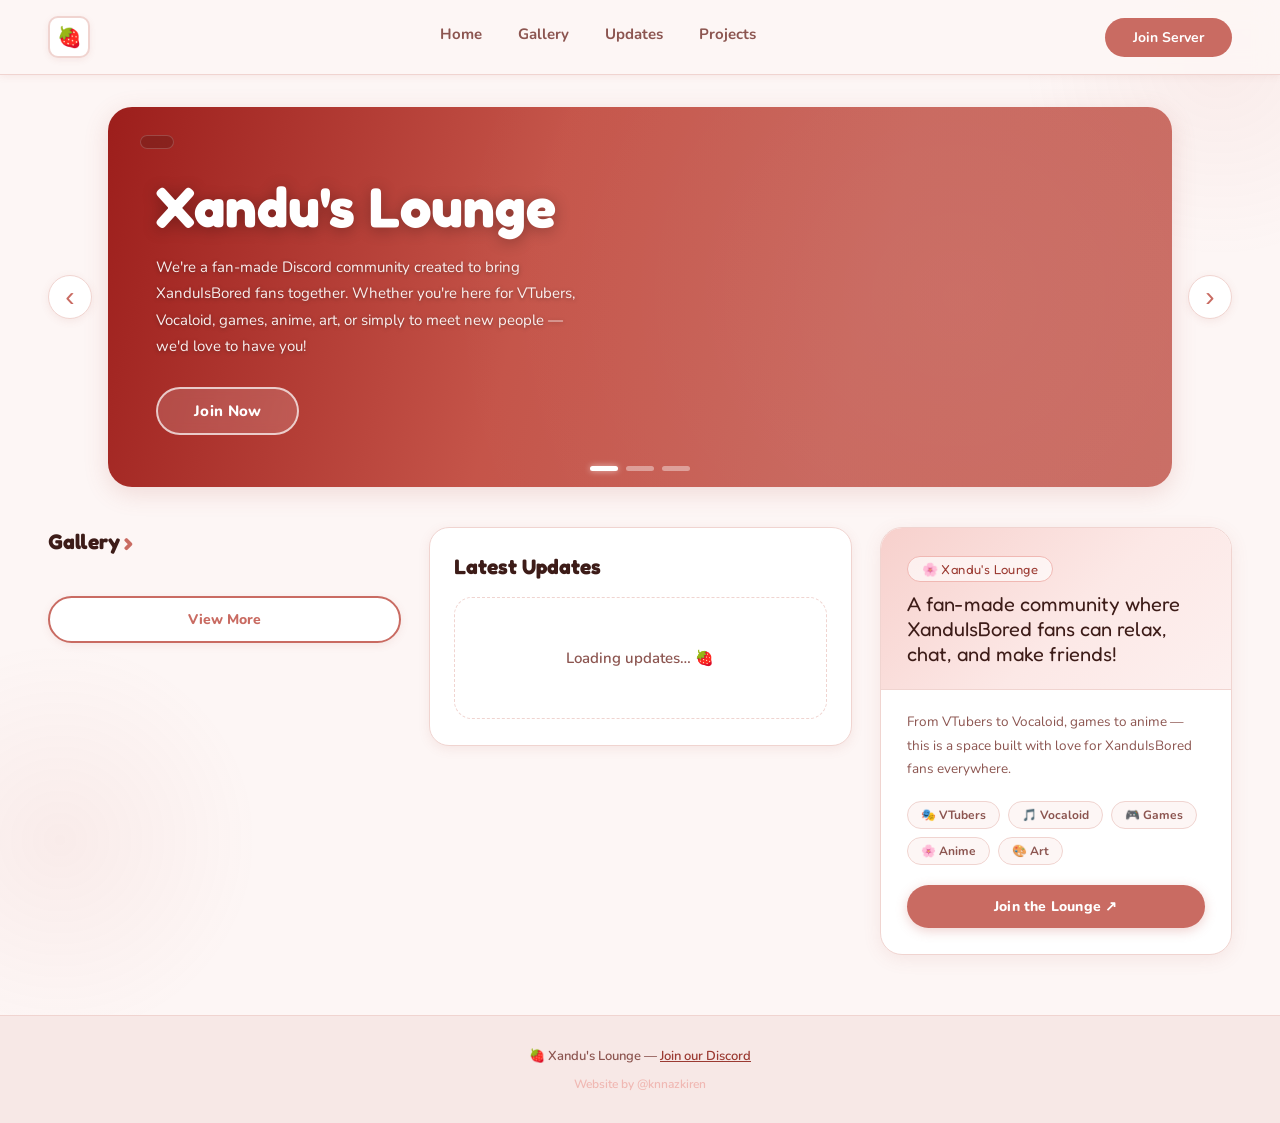
==== commit f39ada5b: "Update index.html" ====
--- a/index.html
+++ b/index.html
@@ -40,7 +40,7 @@
       </div>
 
       <div class="xandu-content">
-        <h1 class="xandu-title">Xandu</h1>
+        <h1 class="xandu-title">Xandu's Lounge</h1>
         <p class="xandu-description">
           We're a fan-made Discord community created to bring XanduIsBored fans together.
           Whether you're here for VTubers, Vocaloid, games, anime, art, or simply to meet
